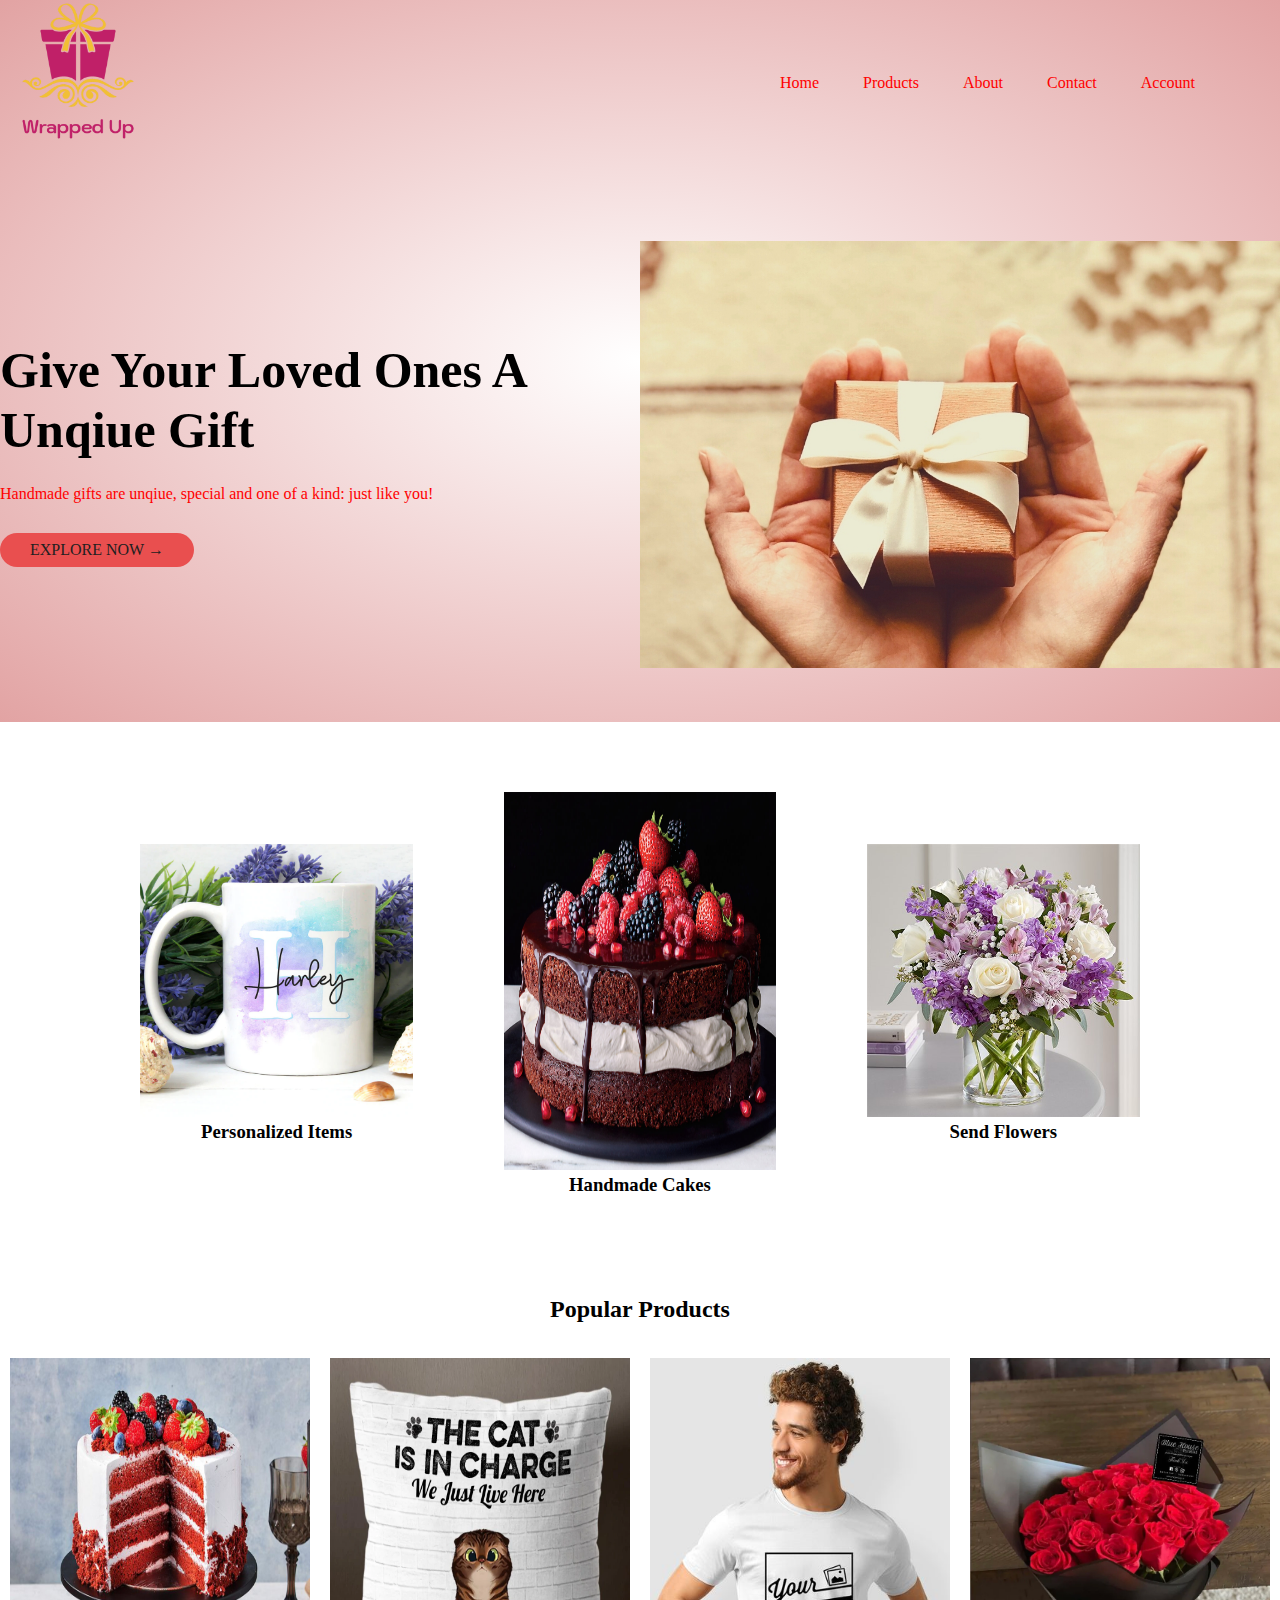
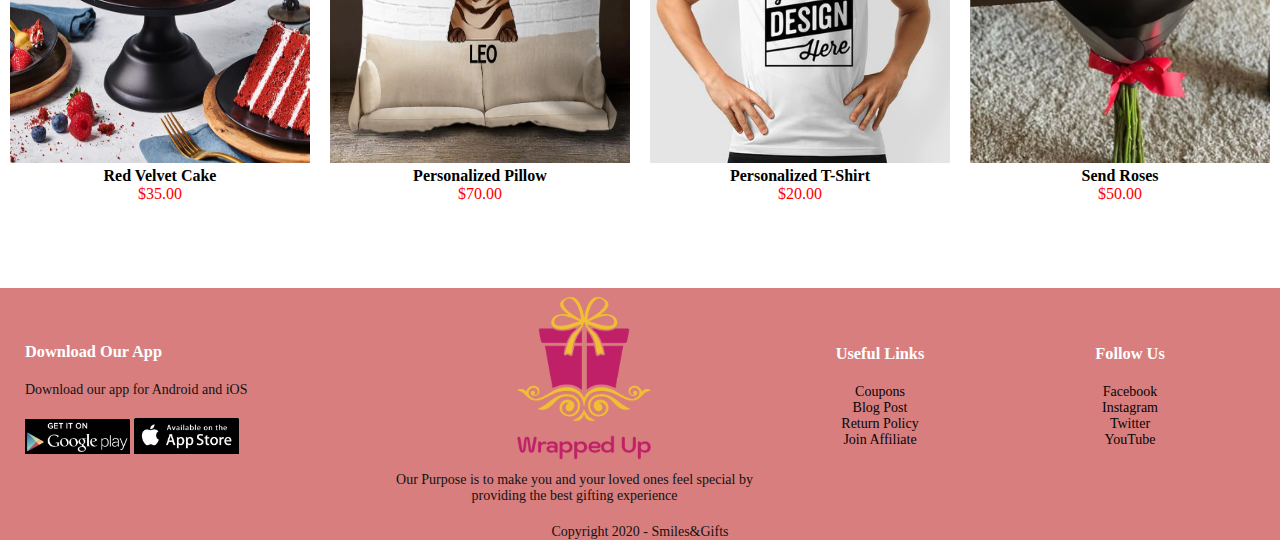
==== index.html @ d1d0bce1 "Add files via upload" ====
<!DOCTYPE html>
<html lang="en">
<head>
    <meta charset="utf-8">
    <title>Gifting Smiles</title>
    <link rel="stylesheet" href="style.css">
</head>
<body>
    <div class="header">
    <div class="container">
        <div class="navbar">
            <div class="logo">
                <img src="logo.png">

            </div>
            <nav>
                <ul>
                    <li>
                        <a href="#">Home</a>
                        <a href="#">Products</a>
                        <a href="#">About</a>
                        <a href="#">Contact</a>
                        <a href="#">Account</a>
                      
                    </li>
                </ul>
            </nav>
            
        </div>
    </div>
      <div class="row">
        <div class="col-2">
            <h1>Give Your Loved Ones A Unqiue Gift</h1>
            <p>Handmade gifts are unqiue, special and one of a kind: just like you!</p>
            <a href="" class="btn">EXPLORE NOW &#8594;</a>
        </div>
        <div class="col-2">
            <img src="1.jpg">

        </div>
      </div>
    </div>



    <div class="categories">
        <div class="small container">
            <div class="row">
                <div class="col-3">
                    <img src="personalized_mugs.jpg">
                    <h3>Personalized Items</h3>
                </div>
                <div class="col-3">
                    <img src="cakes.jpg" class="middle-image">
                    <h3>Handmade Cakes</h3>
            </div>
            <div class="col-3">
                <img src="flowers.jpg">
                <h3>Send Flowers</h3>
                </div>
                </div>
        </div>

        </div>
        

        <!-----Popular Items----->
    <div class="small-container">
        <h2 class="title">Popular Products</h2>
        <div class="row">
            <div class="col-4">
                <img src="redvelvetcake.jpg">
                <h4>Red Velvet Cake</h4>
                <p>$35.00</p>
            </div>
            <div class="col-4">
                <img src="pillow.jpg">
                <h4>Personalized Pillow</h4>
                <p>$70.00</p>
            </div>
            <div class="col-4">
                <img src="ctshirt.jpg">
                <h4>Personalized T-Shirt</h4>
                <p>$20.00</p>
            </div>
            <div class="col-4">
                <img src="roses.jpg">
                <h4>Send Roses</h4>
                <p>$50.00</p>
            </div>
        </div>
    </div>
<!-----Footer----->
<div class="footer">
    <div class="container">
        <div class="row">
            <div class="footer-col-1">
                <h3>Download Our App</h3>
                <p>Download our app for Android and iOS</p>
                <div class="app-logo">
                    <img src="googleplay1.jpg">
                    <img src="applestore1.jpg">

                </div>
            </div>
            <div class="footer-col-2">
                <img src="logo.png">
                <h3></h3>
                <p>Our Purpose is to make you and your loved ones feel special 
                    by providing the best gifting experience</p>
        </div>
        <div class="footer-col-3">
            <h3>Useful Links</h3>
            <ul>
                <li>Coupons</li>
                <li>Blog Post</li>
                <li>Return Policy</li>
                <li>Join Affiliate</li>
            </ul>
    </div>

    <div class="footer-col-4">
        <h3>Follow Us</h3>
        <ul>
            <li>Facebook</li>
            <li>Instagram</li>
            <li>Twitter</li>
            <li>YouTube</li>
        </ul>
</div>
<hr>
<p class="copyright">Copyright 2020 - Smiles&Gifts</p>
    </div>
</div>
</body>
</html>
---- style.css ----
*{
    margin:0;
    padding: 0;
    box-sizing: border-box;
}
.navbar{
    display:flex;
    align-items: center;
    padding: 20px;
}

nav{
    flex:1;
    text-align: right;
}

nav ul{
   display: inline-block;
   list-style-type: none;
}
nav ul li{
    display:inline-block;
    margin-right: 20px;
}
a{
    text-decoration: none;
    color: red;
    padding: 5px 20px;
    transition: 0.6s ease;
}
p{
    color: red;
}

.container{
    max-width: 1300px;
    margin:auto;
    padding-left: 25px;
    padding-right: 25px;
}

.row{
    display:flex;
    align-items:center;
    flex-wrap:wrap;
    justify-content: space-around;
    margin-top: -52px;

}
.col-2{
    flex-basis: 50%;
    min-width:300px;

}
.col-2 img{
    max-width: 100%;
    padding: 50px 0;

}
.col-2 h1{
    font-size: 50px;
    line-height: 60px;
    margin: 25px 0;
}

.btn{
    display: inline-block;
    background: rgb(233, 79, 79);
    color:rgb(34, 31, 31);
    padding: 8px 30px;
    margin: 30px 0;
    border-radius: 30px;
}
.btn:hover
{
    background: white;
}
.header{
    background:radial-gradient(#fff, #e2a3a3)
}

.categories{
    margin: 70px;
}
.col-3{
    flex-basis: 25%;
    min-width: 250px;
    margin-bottom:30px;
    text-align: center;
    transition: transform 0.5s;
}
.col-3 img{
    width:100%;
}
.col-3:hover{
    transform:translateY(-10px)
}
nav ul li a:hover{
    background-color: antiquewhite;
    color: red;
}
.logo img{
    float:left;
    width:150px;
    height:auto;
    margin-top: -24px;
    margin-left: -42px;
}

.small container{
    max-width:1080px;
    margin:auto;
    padding-left: 25px;
    padding-right: 25px;

}

.middle-image{
    height: 42vh;
}

.col-4{
    flex-basis:25%;
    padding:10px;
    min-width:200px;
    margin-bottom: 50px;
    text-align: center;
    transition: transform 0.5s;
}
.col-4 img{
    width:100%;
    height: 45vh;
}

.row{
    width:100%;
    margin-top: 25px;
}
.title{
    text-align: center;
    margin: auto 80px;
    position: relative;
}
title::after{
    content:'';
    background: #ff523b;
    width:80px;
    height:5px;
    border-radius: 5px;
    position:absolute;
    bottom:0;
    left:50%;
    transform:translateX(-50%);
}

.col-4:hover{
    transform:translateY(-10px)
}

/*Footer*/
.footer {
    background: rgb(216, 126, 126);
    color: #050505;
    font-size: 14px;
    padding: 60px 0 20;
}
.footer p{
    color:#131212;
}
.footer h3{
    color:#fff;
    margin-bottom:20px;
}
.footer-col-1, .footer-col-2, .footer-col-3, .footer-col-4{
    min-width:250px;
    margin-bottom: 20px;
}
.footer-col-1{
    flex-basis:30%;
    height: 12vh;
}
.footer-col-2{
    flex:1;
    text-align:center;
}
.footer-col-2 img{
    width: 180px;
    margin-bottom: -20px;
    margin-right: -19px;
}
.footer-col-3, .footer-col-4{
    flex-basis:12%;
    text-align:center;
}
ul{
    list-style-type: none;
}
.app-logo{
    margin-top: 20px;
}
.app-logo img{
    width: 105px;
}
.footer hr{
    border:none;
    background:#110101;
    height:1px;
    margin:20px 0;
}
.copyright{
    text-align: center;
}

/*account*/
.account-page{
    padding: 50px 0;
    background:radial-gradient(#fff, #e2a3a3)
}
.form-container{
    background: #fff;
    width: 300px;
    height: 400px;
    position: relative;
    text-align: center;
    padding: 20px 0;
    margin: auto;
    box-shadow: 0 0 20px Opx reba (0,0,0,0. 1);
}
.form-container span{
    font-weight: bold;
    padding: 0 10px;
    color: #555;
    cursor: pointer;
    width: 100px;
    display: inline-block;
}
.form-btn{
    display: inline-block;
}
.form-container{
    max-width: 300px;
    padding: 0 20px;
    position: absolute;
    top: 302px;
    right: 173px;
}
.form input{
    width: 100%;
    height: 30px;
    margin: 10px 0;
    padding: 0 10px;
    border: 1px solid rgb(209, 146, 146);
}
form .btn{
    width:100%;
    border:none;
    cursor:pointer;
    margin: 10px 0;
}
#LoginForm{
    left:-300px;
}
#RegForm{
    left:0;
}
form a{
    font-size:12px;
}
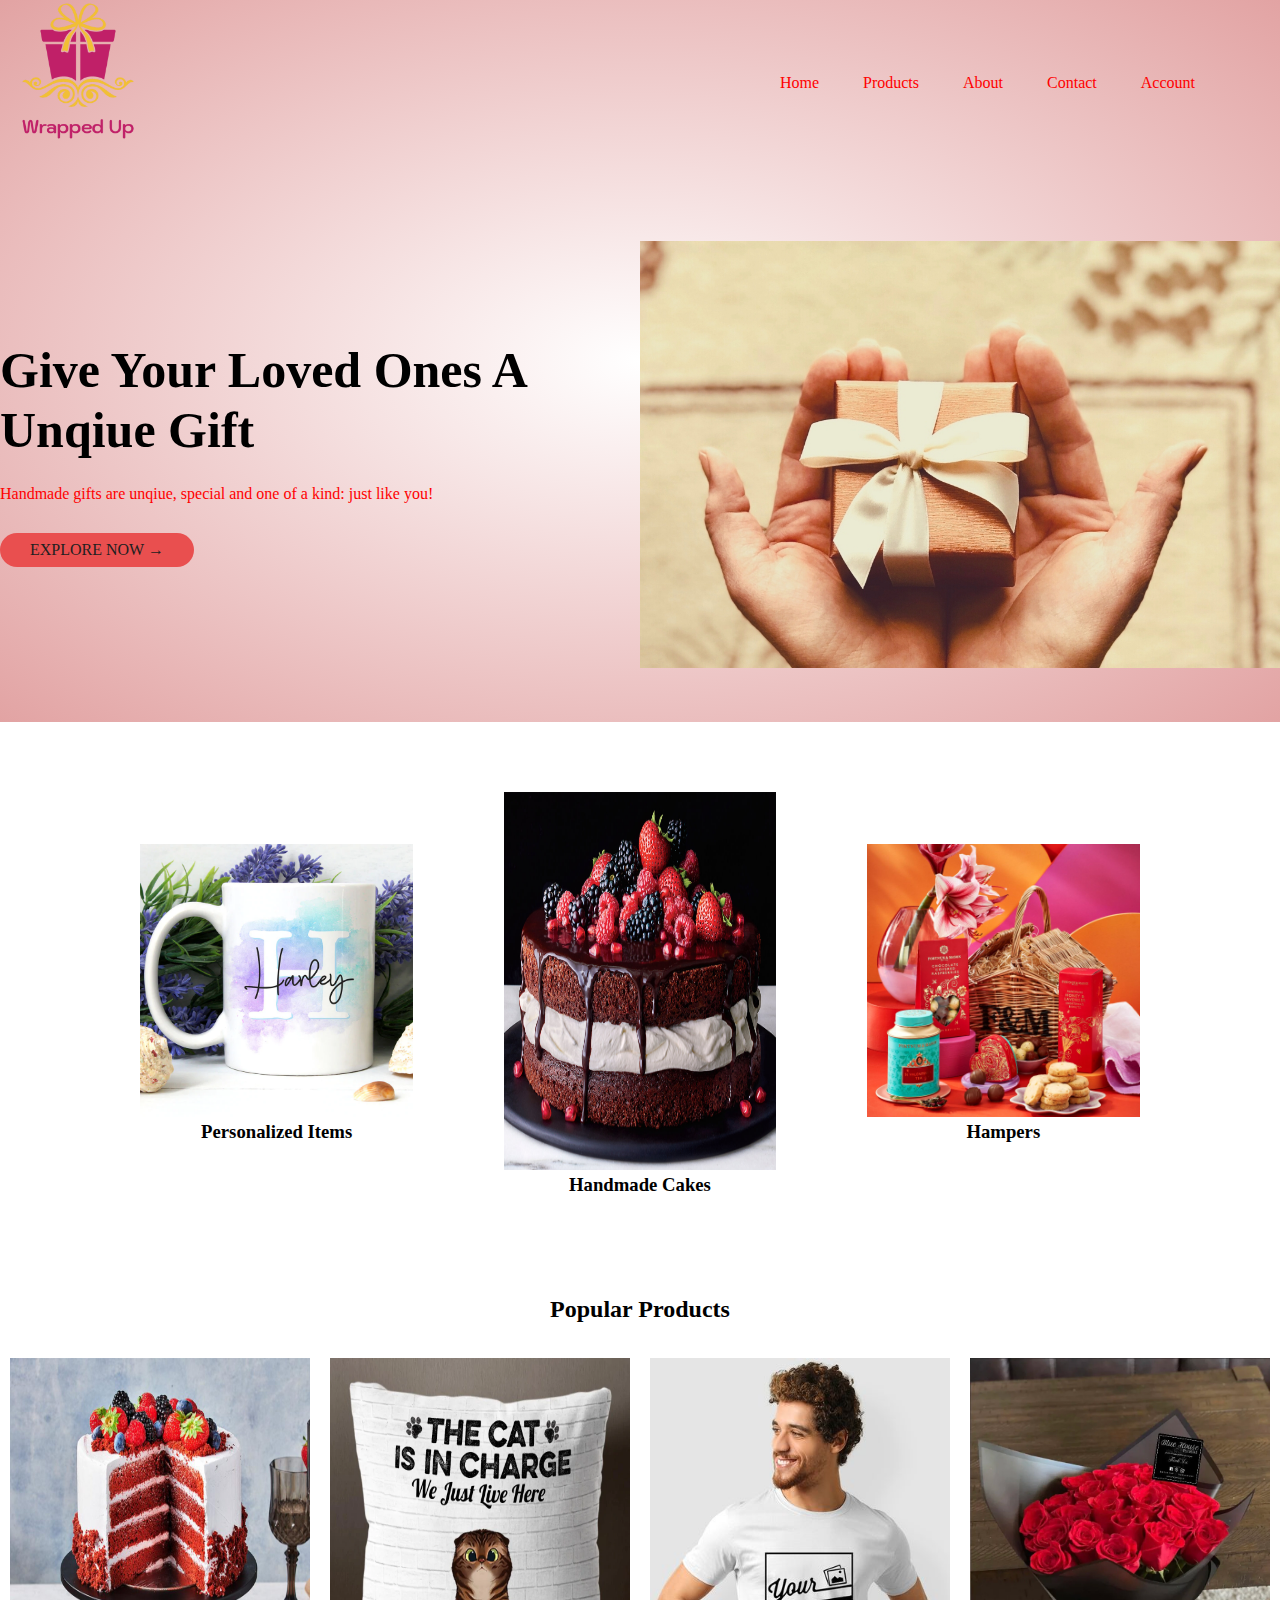
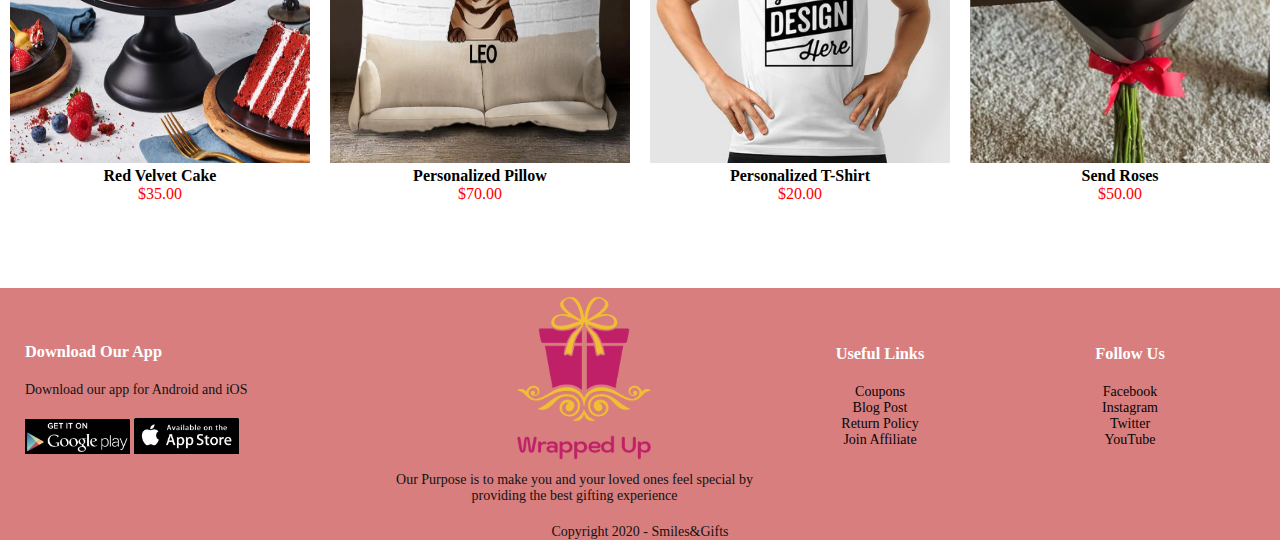
==== commit 437067f3: "Add files via upload" ====
--- a/index.html
+++ b/index.html
@@ -20,7 +20,7 @@
                         <a href="#">Products</a>
                         <a href="#">About</a>
                         <a href="#">Contact</a>
-                        <a href="#">Account</a>
+                        <a href="account.html">Account</a>
                       
                     </li>
                 </ul>
@@ -29,6 +29,7 @@
         </div>
     </div>
       <div class="row">
+        
         <div class="col-2">
             <h1>Give Your Loved Ones A Unqiue Gift</h1>
             <p>Handmade gifts are unqiue, special and one of a kind: just like you!</p>
@@ -36,7 +37,7 @@
         </div>
         <div class="col-2">
             <img src="1.jpg">
-
+            
         </div>
       </div>
     </div>
@@ -55,8 +56,8 @@
                     <h3>Handmade Cakes</h3>
             </div>
             <div class="col-3">
-                <img src="flowers.jpg">
-                <h3>Send Flowers</h3>
+                <img src="hamper.jpg">
+                <h3>Hampers</h3>
                 </div>
                 </div>
         </div>
--- a/style.css
+++ b/style.css
@@ -265,4 +265,4 @@
 }
 form a{
     font-size:12px;
-}+}
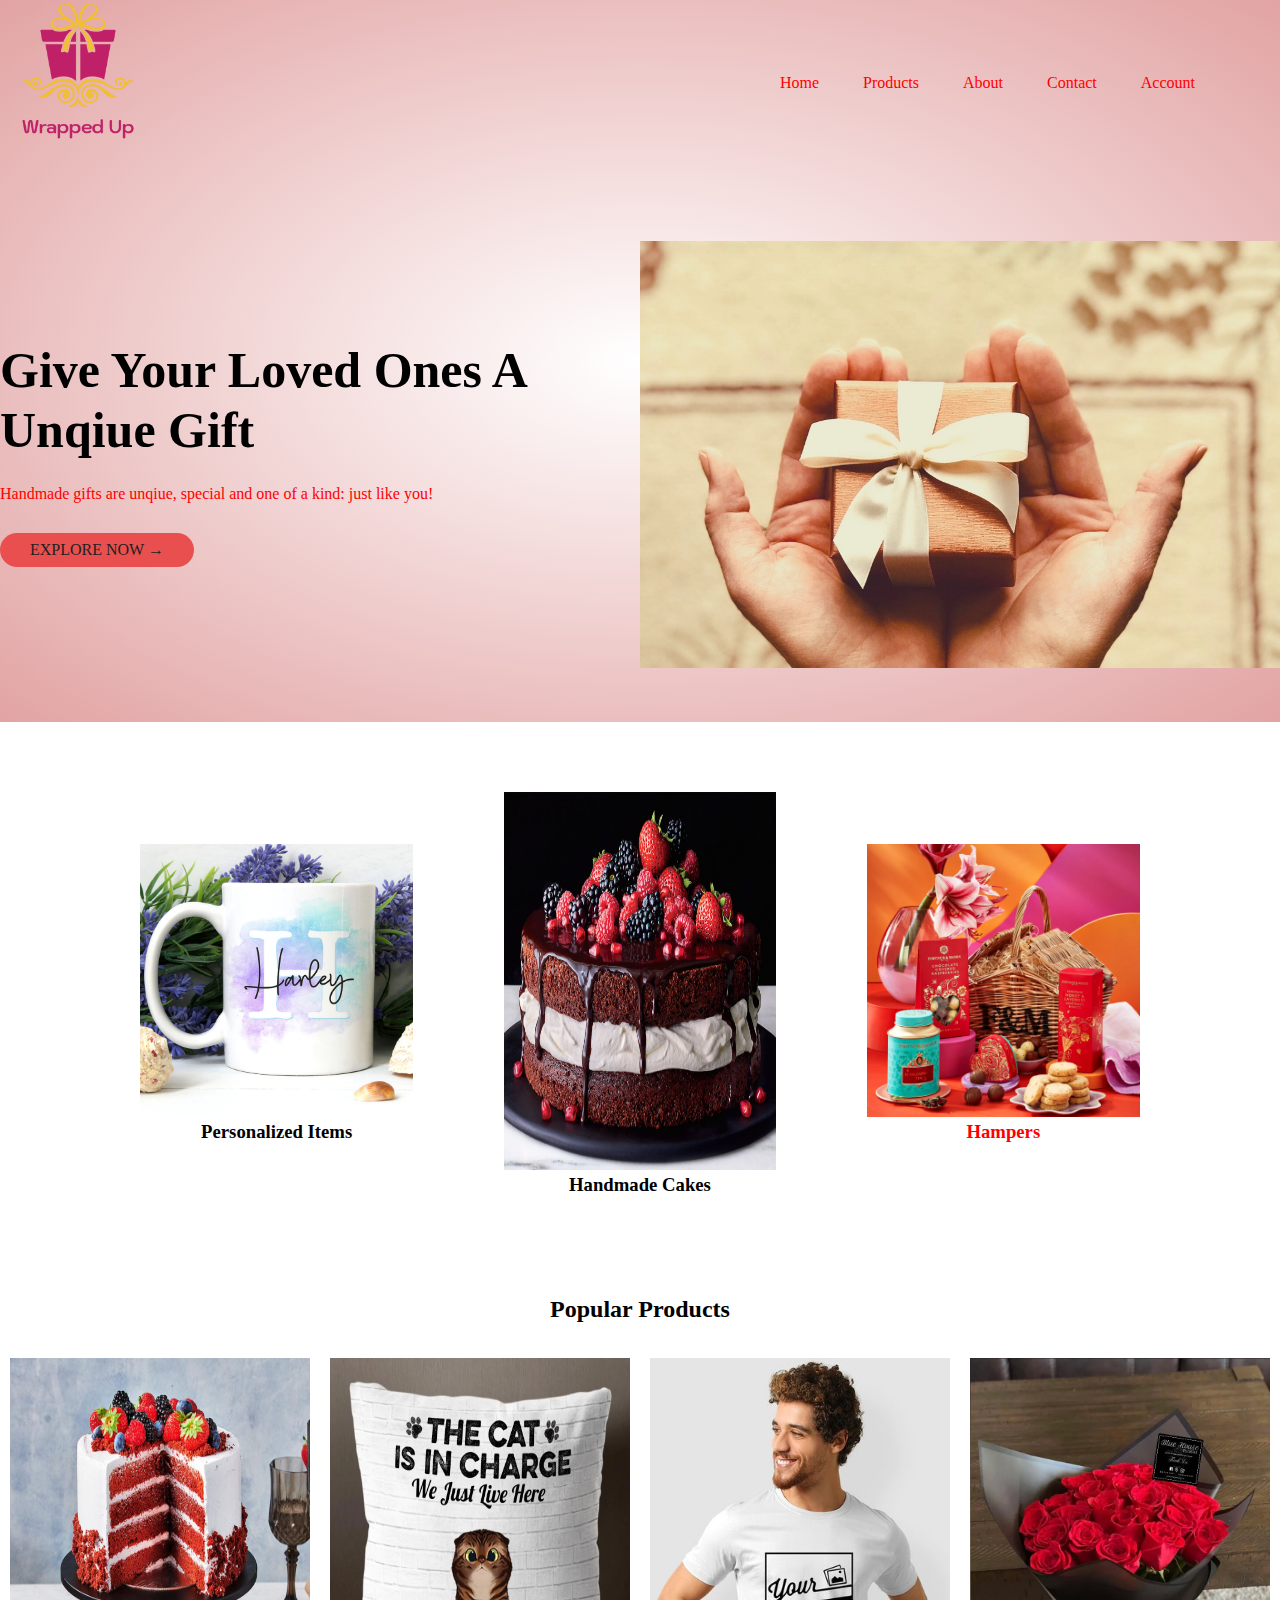
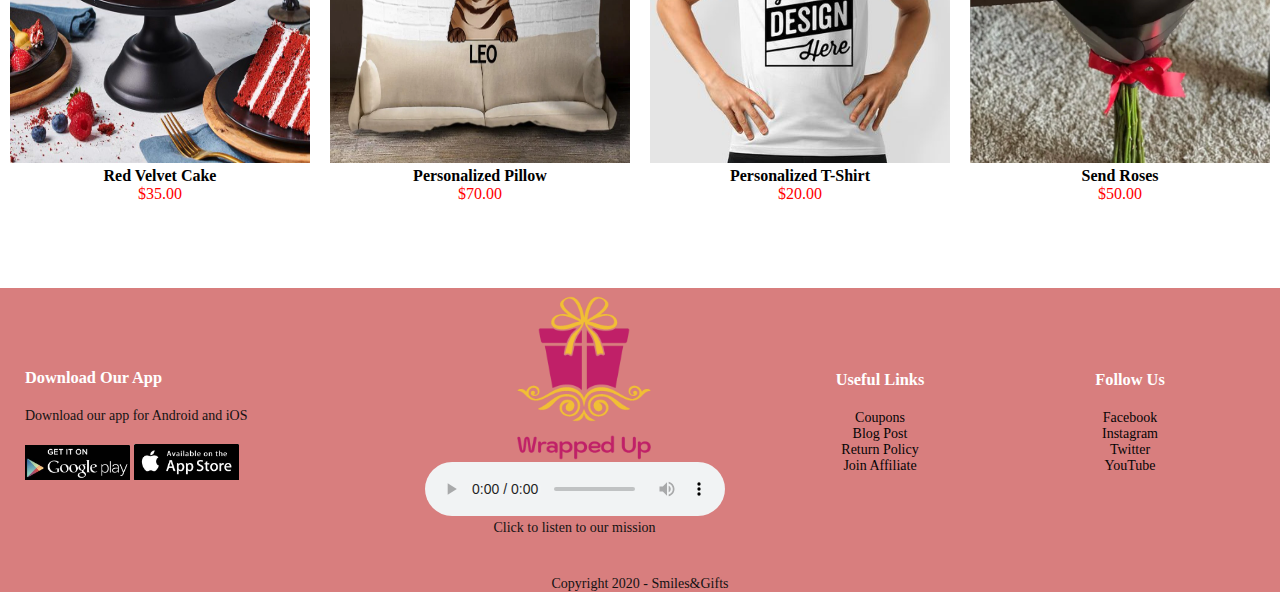
==== commit 771f3c7e: "Add files via upload" ====
--- a/index.html
+++ b/index.html
@@ -11,7 +11,6 @@
         <div class="navbar">
             <div class="logo">
                 <img src="logo.png">
-
             </div>
             <nav>
                 <ul>
@@ -57,7 +56,7 @@
             </div>
             <div class="col-3">
                 <img src="hamper.jpg">
-                <h3>Hampers</h3>
+                <h3><a href="hampervideo.html">Hampers</a></h3>
                 </div>
                 </div>
         </div>
@@ -106,9 +105,12 @@
             </div>
             <div class="footer-col-2">
                 <img src="logo.png">
+                <audio controls autoplay>
+                    <source src="audio.mp3" type="audio/ogg">
+                    <source src="audio.mp3" type="audio/mpeg">
+                  </audio>
+                  <p>Click to listen to our mission</audio></p>
                 <h3></h3>
-                <p>Our Purpose is to make you and your loved ones feel special 
-                    by providing the best gifting experience</p>
         </div>
         <div class="footer-col-3">
             <h3>Useful Links</h3>
--- a/style.css
+++ b/style.css
@@ -38,7 +38,12 @@
     padding-left: 25px;
     padding-right: 25px;
 }
-
+.video{
+margin: 0 auto;
+padding: center;
+text-align: center;
+
+}
 .row{
     display:flex;
     align-items:center;
@@ -185,7 +190,7 @@
 }
 .footer-col-2 img{
     width: 180px;
-    margin-bottom: -20px;
+    margin-bottom: -10px;
     margin-right: -19px;
 }
 .footer-col-3, .footer-col-4{
